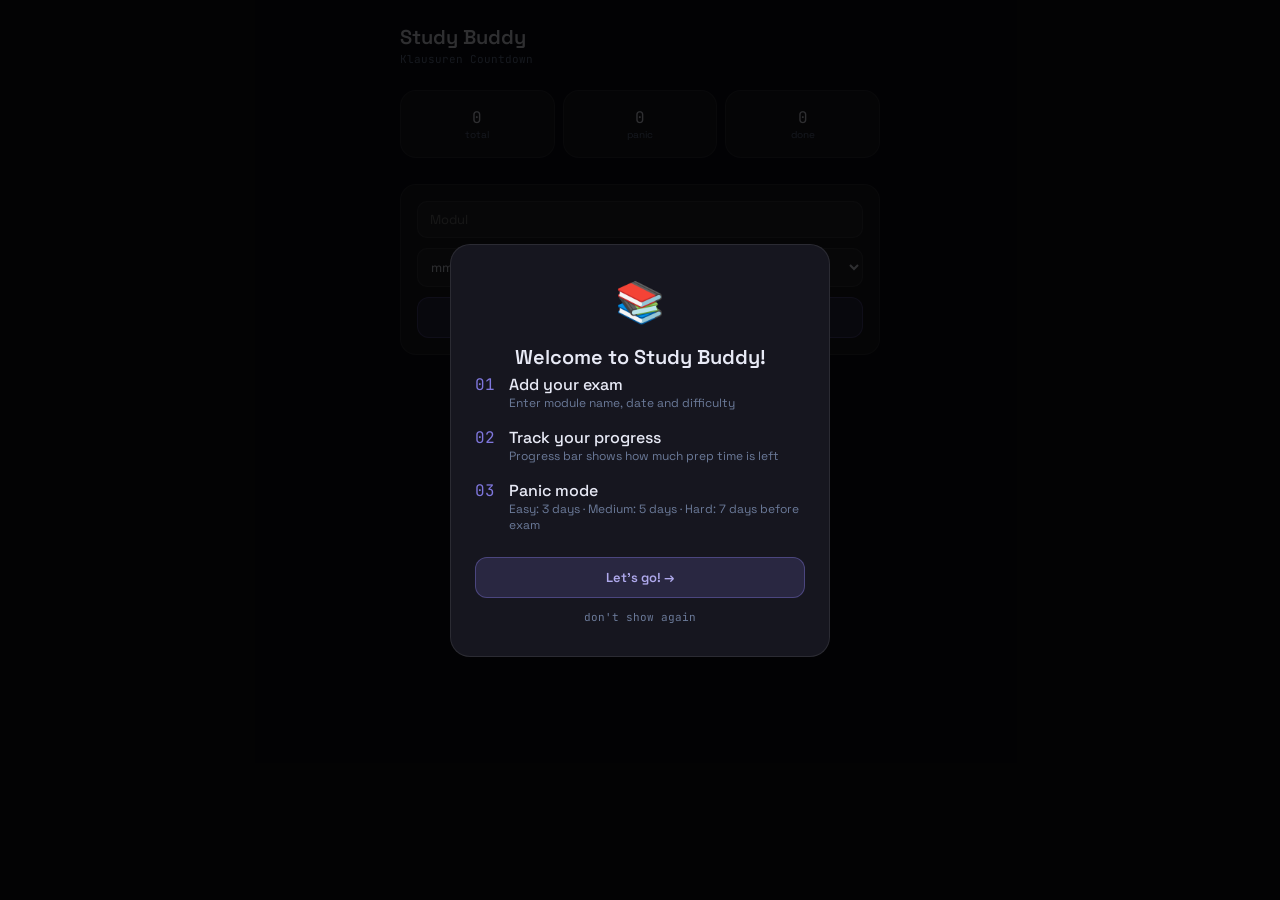
==== docs/index.html @ 25a14393 "Rename frontend to docs for GitHub Pages" ====
<!DOCTYPE html>
<html lang="en">
<head>
    <link href="https://fonts.googleapis.com/css2?family=Space+Grotesk:wght@400;500;600&family=JetBrains+Mono:wght@400;500&display=swap" rel="stylesheet">
     <link rel="stylesheet" href="styles.css">
    <meta charset="UTF-8">
    <meta name="viewport" content="width=device-width, initial-scale=1.0">
    <title>Study Buddy</title>

</head>
<body>

<div class="app">


  <div class="header">
    <div>
      <div class="title">Study Buddy</div>
      <div class="subtitle">Klausuren Countdown</div>
    </div>
  </div>

    <div class="stats-row">
    <div class="stat-box">
        <div class="stat-val" id="st-total">0</div>
        <div class="stat-lbl">total</div>
    </div>
    <div class="stat-box">
        <div class="stat-val" id="st-panic">0</div>
        <div class="stat-lbl">panic</div>
    </div>
    <div class="stat-box">
        <div class="stat-val" id="st-done">0</div>
        <div class="stat-lbl">done</div>
    </div>
</div>

  <div class="form-card">
    <input id="inp-module" type="text" placeholder="Modul" class="glass-input" />
    <div class="form-row">
      <input id="inp-date" type="date" class="glass-input" />
      <select id="inp-diff" class="glass-input">
        <option value="easy">Easy</option>
        <option value="medium">Medium</option>
        <option value="hard">Difficult</option>
      </select>
    </div>
      <button id="submit-btn" onclick="handleSubmit()" class="btn-add">Add Exam</button>
      <button id="cancel-btn" onclick="cancelEdit()" class="btn-cancel" style="display:none">Cancel</button>
  </div>

  <div id="exams-list"></div>

    <div id="tutorial" class="overlay">
    <div class="modal-box">
        <div class="modal-icon">📚</div>
        <h2 class="modal-title">Welcome to Study Buddy!</h2>
        <div class="tutorial-steps">
            <div class="tutorial-step">
                <span class="step-num">01</span>
                <div>
                    <div class="step-title">Add your exam</div>
                    <div class="step-desc">Enter module name, date and difficulty</div>
                </div>
            </div>
            <div class="tutorial-step">
                <span class="step-num">02</span>
                <div>
                    <div class="step-title">Track your progress</div>
                    <div class="step-desc">Progress bar shows how much prep time is left</div>
                </div>
            </div>
            <div class="tutorial-step">
                <span class="step-num">03</span>
                <div>
                    <div class="step-title">Panic mode</div>
                    <div class="step-desc">Easy: 3 days · Medium: 5 days · Hard: 7 days before exam</div>
                </div>
            </div>
        </div>
        <button onclick="closeTutorial()" class="btn-start">Let's go! →</button>
        <div class="modal-hint" onclick="closeTutorial()">don't show again</div>
    </div>
</div>
</div>
<script src="app.js"></script>
</body>
</html>
---- docs/styles.css ----
:root {
    --bg-primary: #0d0d14;
    --bg-card: rgba(255,255,255,0.05);
    --border: rgba(255,255,255,0.09);
    --text-primary: #e8eaf6;
    --text-secondary: #6b7a99;
    --accent: #7f77dd;
    --danger: #e24b4a;
    --success: #1d9e75;
}

* {
    box-sizing: border-box;
    margin: 0;
    padding: 0;
}

body {
    background: var(--bg-primary);
    color: var(--text-primary);
    font-family: 'Space Grotesk', sans-serif;
    min-height: 100vh;
    padding: 24px 16px;
}
.app {
    max-width: 480px;
    margin: 0 auto;
}

.header {
    margin-bottom: 24px;
}
.title {
    font-size: 20px;
    font-weight: 600;
}
.subtitle {
    font-size: 11px;
    color: var(--text-secondary);
    font-family: 'JetBrains Mono', monospace;
    margin-top: 2px;
}

.form-card {
    background: var(--bg-card);
    border: 1px solid var(--border);
    border-radius: 16px;
    padding: 16px;
    margin-bottom: 16px;
    display: flex;
    flex-direction: column;
    gap: 10px;
}
.form-label {
    font-size: 11px;
    color: var(--text-secondary);
    font-family: 'JetBrains Mono', monospace;
    letter-spacing: 0.08em;
}
.form-row {
    display: grid;
    grid-template-columns: 1fr 1fr;
    gap: 10px;
}
.glass-input {
    width: 100%;
    background: rgba(255,255,255,0.06);
    border: 1px solid var(--border);
    border-radius: 10px;
    padding: 9px 12px;
    font-size: 13px;
    color: var(--text-primary);
    font-family: 'Space Grotesk', sans-serif;
    outline: none;
}
.glass-input:focus {
    border-color: rgba(127,119,221,0.5);
}
.glass-input option {
    background: #1a1a2e;
}
.btn-add {
    background: rgba(127,119,221,0.18);
    border: 1px solid rgba(127,119,221,0.40);
    border-radius: 12px;
    padding: 11px;
    color: #AFA9EC;
    font-size: 13px;
    font-family: 'Space Grotesk', sans-serif;
    font-weight: 600;
    cursor: pointer;
    transition: background 0.2s;
}
.btn-add:hover {
    background: rgba(127,119,221,0.30);
}

.exam-card {
    background: var(--bg-card);
    border: 1px solid var(--border);
    border-radius: 16px;
    padding: 16px;
    margin-bottom: 10px;
    animation: cardIn 0.3s ease both;
}
@keyframes cardIn {
    from { opacity: 0; transform: translateY(8px); }
    to   { opacity: 1; transform: translateY(0); }
}
.card-module {
    font-size: 15px;
    font-weight: 600;
    margin-bottom: 4px;
}
.card-meta {
    font-size: 12px;
    color: var(--text-secondary);
    font-family: 'JetBrains Mono', monospace;
}
.btn-delete {
    background: none;
    border: none;
    color: rgba(255,255,255,0.2);
    cursor: pointer;
    font-size: 14px;
    float: right;
    transition: color 0.2s;
}
.btn-delete:hover {
    color: var(--danger);
}

.bar-track {
    height: 5px;
    background: rgba(255,255,255,0.07);
    border-radius: 999px;
    overflow: hidden;
    margin-top: 12px;
}
.bar-fill {
    height: 100%;
    border-radius: 999px;
    transition: width 1s cubic-bezier(0.22, 1, 0.36, 1);
}
.bar-green { background: linear-gradient(90deg, #1d9e75, #5dcaa5); }
.bar-amber { background: linear-gradient(90deg, #ba7517, #ef9f27); }
.bar-red   { background: linear-gradient(90deg, #a32d2d, #e24b4a); }

.bar-meta {
    display: flex;
    justify-content: space-between;
    margin-top: 4px;
    font-size: 10px;
    color: var(--text-secondary);
    font-family: 'JetBrains Mono', monospace;
}

.exam-card.is-panic {
    border-color: rgba(226,75,74,0.5);
    background: rgba(226,75,74,0.07);
    animation: cardIn 0.3s ease both, borderPulse 1.5s ease-in-out infinite;
}
@keyframes borderPulse {
    0%,100% { border-color: rgba(226,75,74,0.35); }
    50%      { border-color: rgba(226,75,74,0.9); }
}

.card-top {
    display: flex;
    justify-content: space-between;
    align-items: flex-start;
}
.time-badge {
    font-size: 11px;
    font-family: 'JetBrains Mono', monospace;
    color: var(--text-secondary);
    text-align: right;
}
.time-badge.red { color: #f09595; }
.time-badge.amber { color: #FAC775; }
.btn-edit {
    background: none;
    border: none;
    color: rgba(255,255,255,0.2);
    cursor: pointer;
    font-size: 14px;
    transition: color 0.2s;
}
.btn-edit:hover {
    color: var(--accent);
}
.btn-cancel {
    background: none;
    border: 1px solid rgba(255,255,255,0.15);
    border-radius: 12px;
    padding: 11px;
    color: var(--text-secondary);
    font-size: 13px;
    font-family: 'Space Grotesk', sans-serif;
    cursor: pointer;
    transition: all 0.2s;
}
.btn-cancel:hover {
    border-color: var(--danger);
    color: var(--danger);
}

.stats-row {
    display: grid;
    grid-template-columns: 1fr 1fr 1fr;
    gap: 8px;
    margin-bottom: 16px;
}
.stat-box {
    background: var(--bg-card);
    border: 1px solid var(--border);
    border-radius: 16px;
    padding: 16px;
    margin-bottom: 10px;
    animation: cardIn 0.3s ease both;
    text-align: center;
}
.stat-val {
    font-family: 'JetBrains Mono', monospace;
}
.stat-lbl {
    font-size: 10px;
    color: var(--text-secondary);
}
.overlay {
    position: fixed;
    top: 0; left: 0;
    width: 100%; height: 100%;
    background: rgba(0,0,0,0.8);
    display: flex;
    align-items: center;
    justify-content: center;
    z-index: 100;
}
.modal-box {
    background: #16161f;
    border: 1px solid var(--border);
    border-radius: 20px;
    padding: 32px 24px;
    max-width: 380px;
    width: 90%;
    text-align: center;
}
.modal-icon { font-size: 40px; margin-bottom: 16px; }
.modal-title { font-size: 20px; font-weight: 600; margin-bottom: 4px; }
.modal-subtitle {
    font-size: 11px;
    color: var(--text-secondary);
    font-family: 'JetBrains Mono', monospace;
    margin-bottom: 24px;
}
.tutorial-steps {
    display: flex;
    flex-direction: column;
    gap: 16px;
    text-align: left;
    margin-bottom: 24px;
}
.tutorial-step {
    display: flex;
    gap: 14px;
    align-items: flex-start;
}
.step-num {
    font-family: 'JetBrains Mono', monospace;
    color: var(--accent);
    flex-shrink: 0;
}
.step-title {
    font-weight: 500;
}
.step-desc {
    font-size: 12px;
    color: var(--text-secondary);
}
.btn-start {
    background: rgba(127,119,221,0.18);
    border: 1px solid rgba(127,119,221,0.40);
    border-radius: 12px;
    padding: 11px;
    color: #AFA9EC;
    font-size: 13px;
    font-family: 'Space Grotesk', sans-serif;
    font-weight: 600;
    cursor: pointer;
    transition: background 0.2s;
    width: 100%;
}
.modal-hint {
    margin-top: 12px;
    font-size: 11px;
    color: var(--text-secondary);
    cursor: pointer;
    font-family: 'JetBrains Mono', monospace;
}
.modal-hint:hover { color: var(--text-primary); }
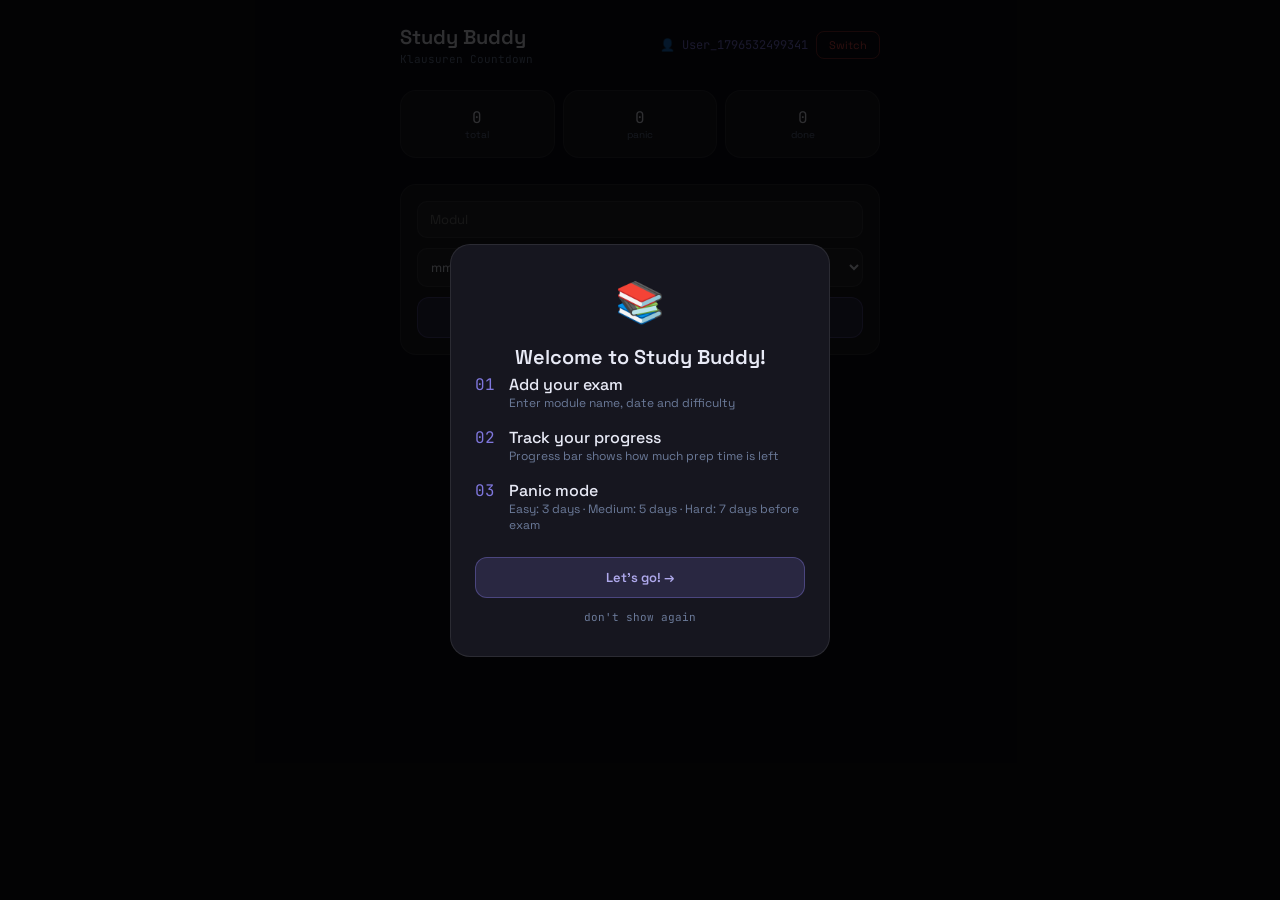
==== commit 85d8918a: "add username-based auth" ====
--- a/docs/index.html
+++ b/docs/index.html
@@ -17,6 +17,10 @@
     <div>
       <div class="title">Study Buddy</div>
       <div class="subtitle">Klausuren Countdown</div>
+    </div>
+    <div class="header-right" id="user-area" style="display:none;align-items:center;gap:8px">
+      <span class="user-badge" id="user-display"></span>
+      <button class="btn-logout" id="switch-user-btn" onclick="switchUser()">Switch</button>
     </div>
   </div>
 
--- a/docs/styles.css
+++ b/docs/styles.css
@@ -29,6 +29,9 @@
 
 .header {
     margin-bottom: 24px;
+    display: flex;
+    justify-content: space-between;
+    align-items: center;
 }
 .title {
     font-size: 20px;
@@ -298,4 +301,32 @@
     cursor: pointer;
     font-family: 'JetBrains Mono', monospace;
 }
-.modal-hint:hover { color: var(--text-primary); }+.modal-hint:hover { color: var(--text-primary); }
+.user-badge {
+    font-size: 12px;
+    color: var(--accent);
+    font-family: 'JetBrains Mono', monospace;
+}
+.header-right {
+    display: flex;
+    align-items: center;
+    gap: 8px;
+}
+.btn-logout {
+    background: none;
+    border: 1px solid rgba(226,75,74,0.5);
+    border-radius: 8px;
+    padding: 6px 12px;
+    color: var(--danger);
+    font-size: 11px;
+    font-family: 'Space Grotesk', sans-serif;
+    cursor: pointer;
+    transition: all 0.2s;
+}
+.btn-logout:hover {
+    background: rgba(226,75,74,0.1);
+    border-color: var(--danger);
+}
+#auth-overlay {
+    z-index: 1000;
+}
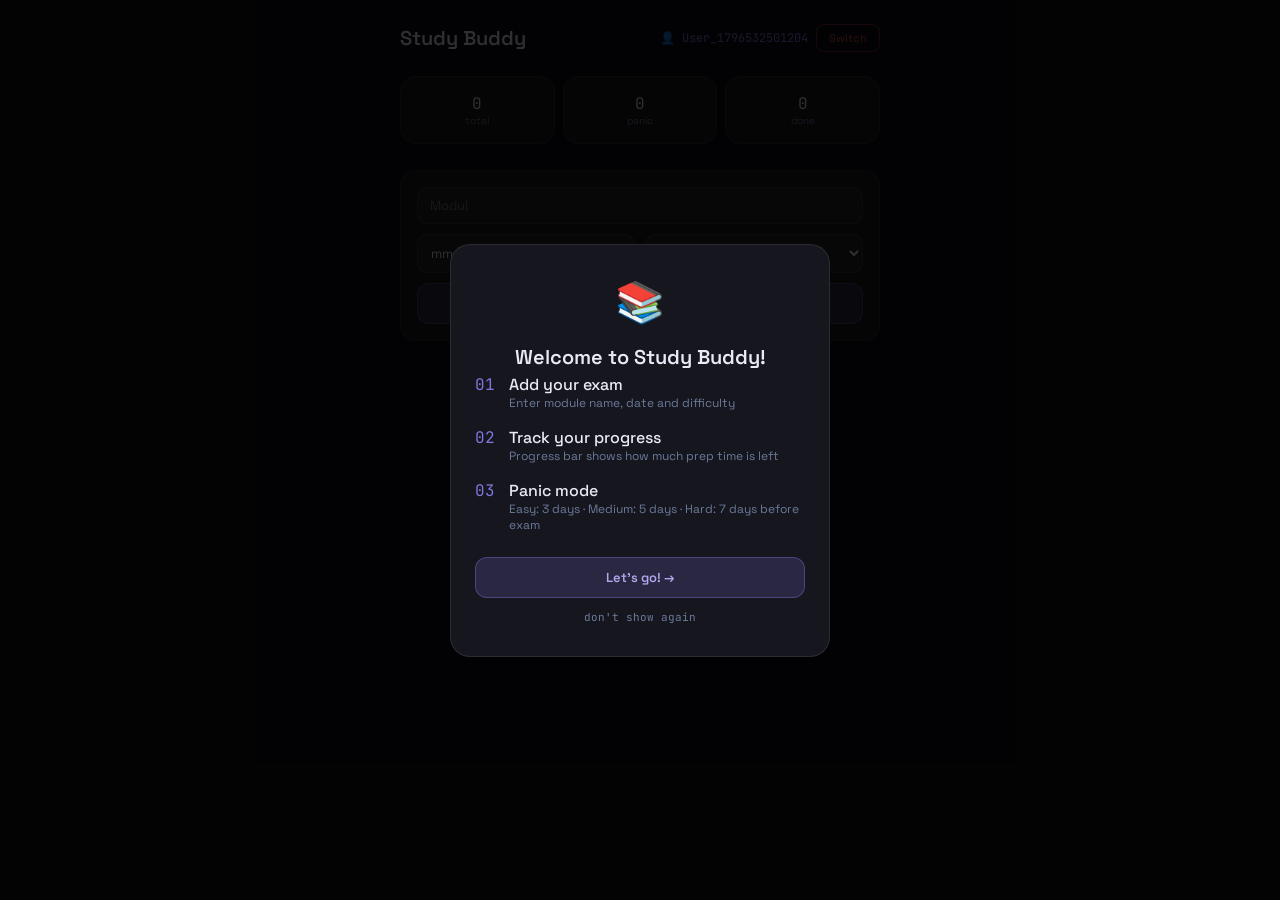
==== commit e6e699cb: "add username-based auth" ====
--- a/docs/index.html
+++ b/docs/index.html
@@ -16,7 +16,6 @@
   <div class="header">
     <div>
       <div class="title">Study Buddy</div>
-      <div class="subtitle">Klausuren Countdown</div>
     </div>
     <div class="header-right" id="user-area" style="display:none;align-items:center;gap:8px">
       <span class="user-badge" id="user-display"></span>
